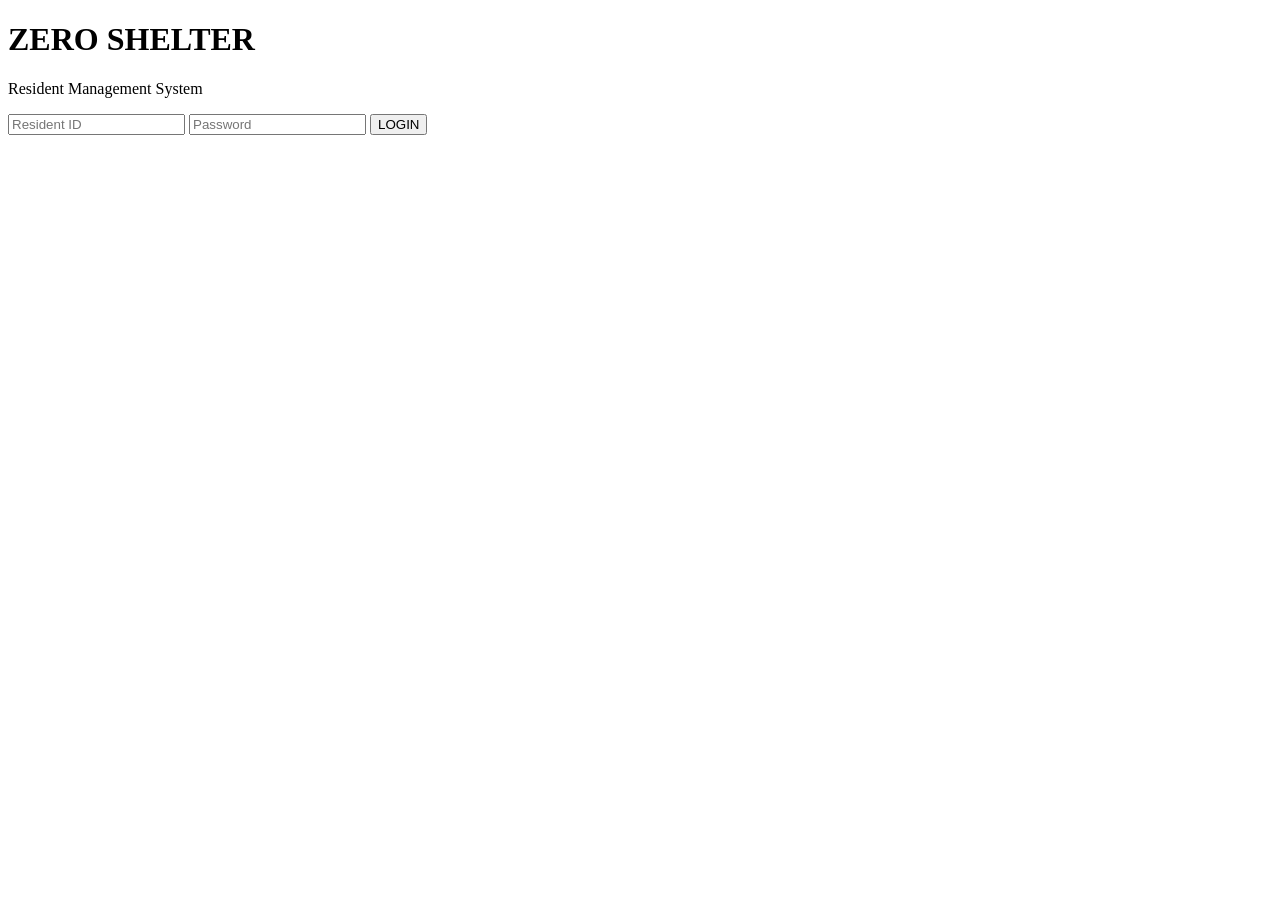
==== index.html @ 78e78ac6 "Update and rename README.md to index.html" ====
<!DOCTYPE html>
<html lang="zh-TW">
<head>
<meta charset="UTF-8">
<meta name="viewport" content="width=device-width, initial-scale=1.0">
<title>Zero Shelter</title>

<link rel="stylesheet" href="style.css">
</head>

<body>

<div class="login">

<h1>ZERO SHELTER</h1>

<p>Resident Management System</p>

<input placeholder="Resident ID">

<input type="password" placeholder="Password">

<button onclick="location.href='home.html'">

LOGIN

</button>

</div>

</body>

</html>
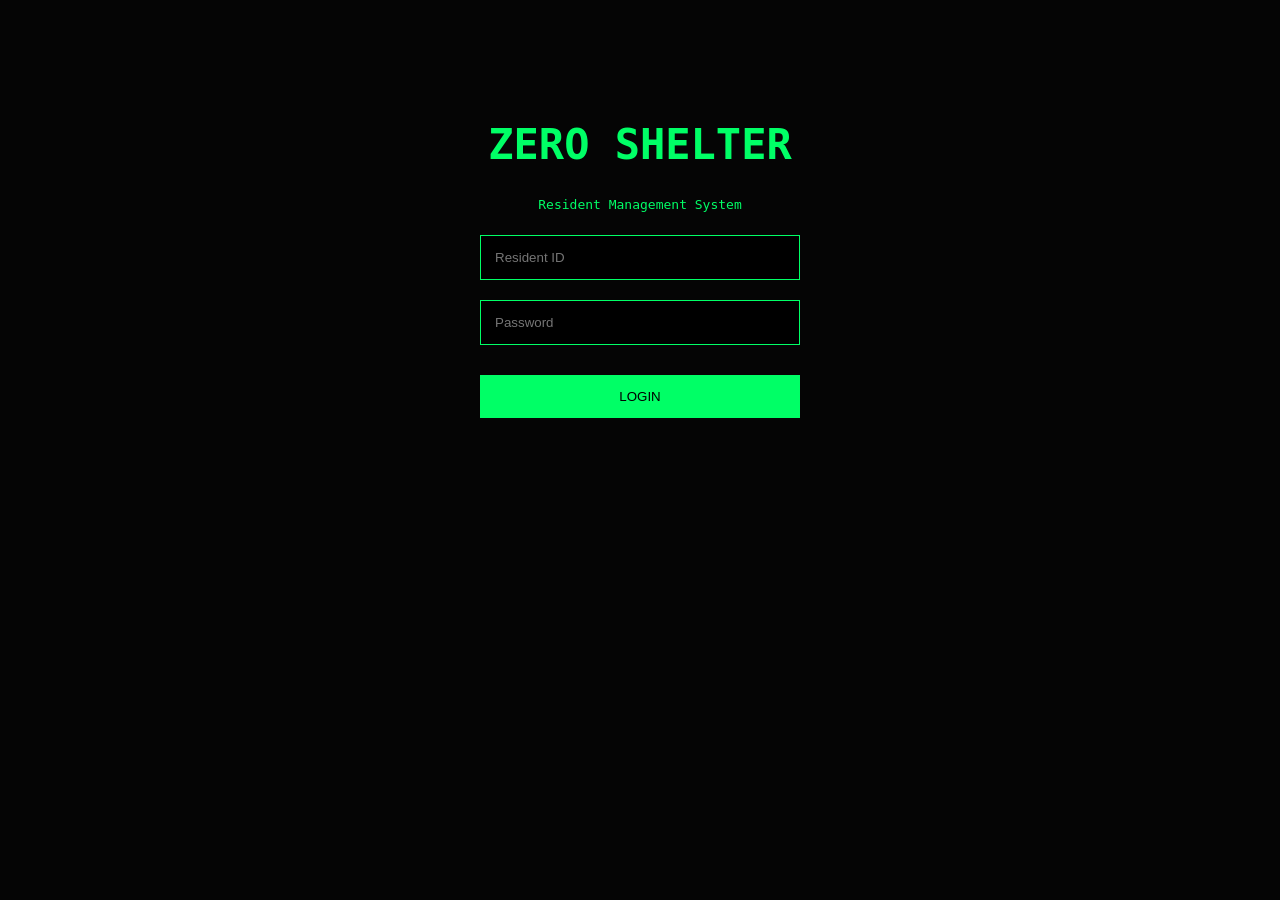
==== commit 2f68854d: "Update index.html" ====
--- a/index.html
+++ b/index.html
@@ -1,11 +1,13 @@
 <!DOCTYPE html>
 <html lang="zh-TW">
+
 <head>
 <meta charset="UTF-8">
 <meta name="viewport" content="width=device-width, initial-scale=1.0">
 <title>Zero Shelter</title>
 
 <link rel="stylesheet" href="style.css">
+
 </head>
 
 <body>
@@ -16,18 +18,18 @@
 
 <p>Resident Management System</p>
 
-<input placeholder="Resident ID">
+<input id="id" placeholder="Resident ID">
 
-<input type="password" placeholder="Password">
+<input id="pw" type="password" placeholder="Password">
 
-<button onclick="location.href='home.html'">
-
+<button onclick="login()">
 LOGIN
-
 </button>
 
 </div>
 
+<script src="script.js"></script>
+
 </body>
 
 </html>
--- a/style.css
+++ b/style.css
@@ -0,0 +1,35 @@
+body{
+    background:#050505;
+    color:#00ff66;
+    font-family:monospace;
+    margin:0;
+}
+
+.login{
+    width:320px;
+    margin:120px auto;
+    text-align:center;
+}
+
+h1{
+    font-size:42px;
+}
+
+input{
+    width:100%;
+    padding:14px;
+    margin:10px 0;
+    background:#000;
+    border:1px solid #00ff66;
+    color:#00ff66;
+    box-sizing:border-box;
+}
+
+button{
+    width:100%;
+    padding:14px;
+    background:#00ff66;
+    color:#000;
+    border:none;
+    margin-top:20px;
+}
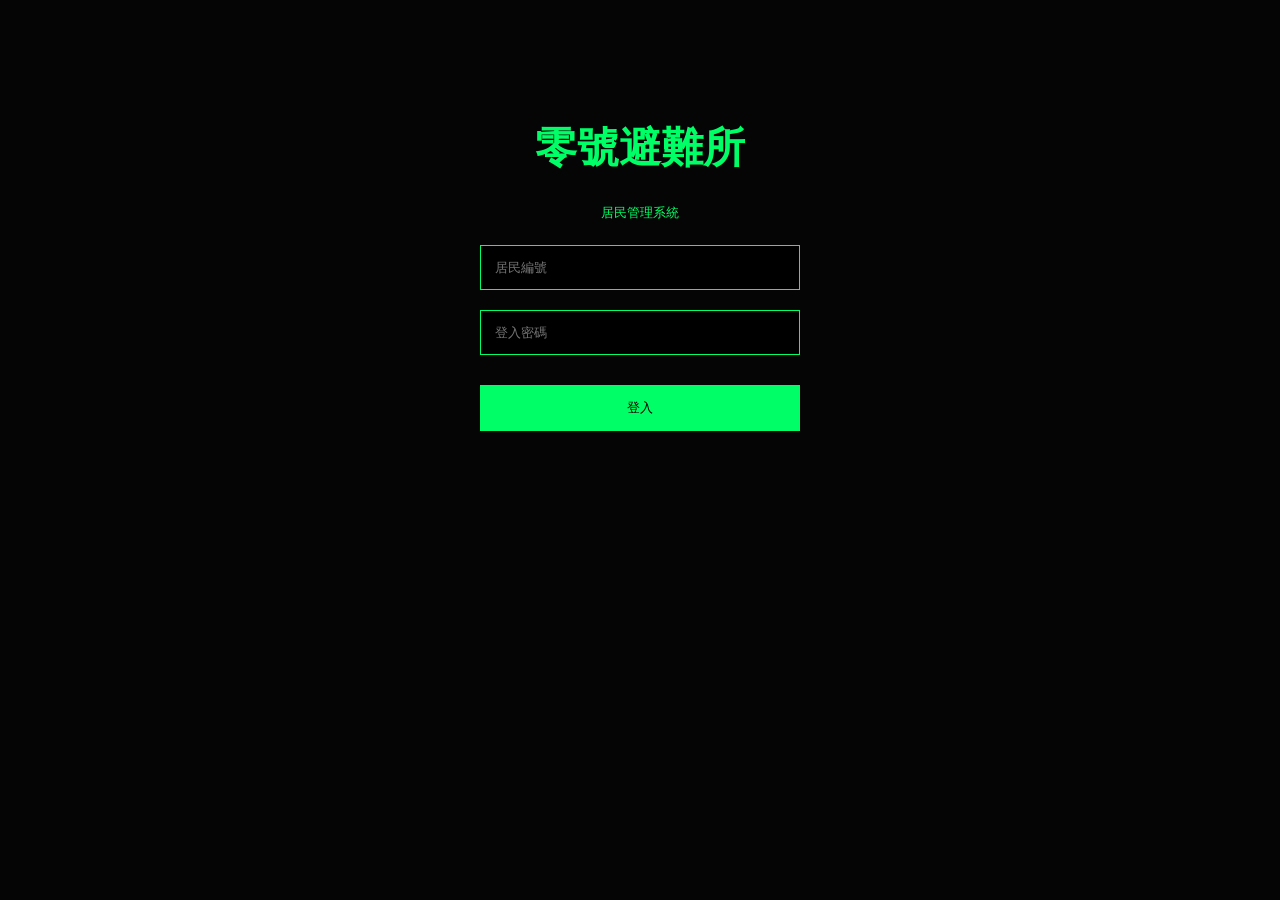
==== commit 5141db4c: "Update index.html" ====
--- a/index.html
+++ b/index.html
@@ -4,7 +4,8 @@
 <head>
 <meta charset="UTF-8">
 <meta name="viewport" content="width=device-width, initial-scale=1.0">
-<title>Zero Shelter</title>
+
+<title>零號避難所</title>
 
 <link rel="stylesheet" href="style.css">
 
@@ -14,16 +15,16 @@
 
 <div class="login">
 
-<h1>ZERO SHELTER</h1>
+<h1>零號避難所</h1>
 
-<p>Resident Management System</p>
+<p>居民管理系統</p>
 
-<input id="id" placeholder="Resident ID">
+<input id="id" placeholder="居民編號">
 
-<input id="pw" type="password" placeholder="Password">
+<input id="pw" type="password" placeholder="登入密碼">
 
 <button onclick="login()">
-LOGIN
+登入
 </button>
 
 </div>
